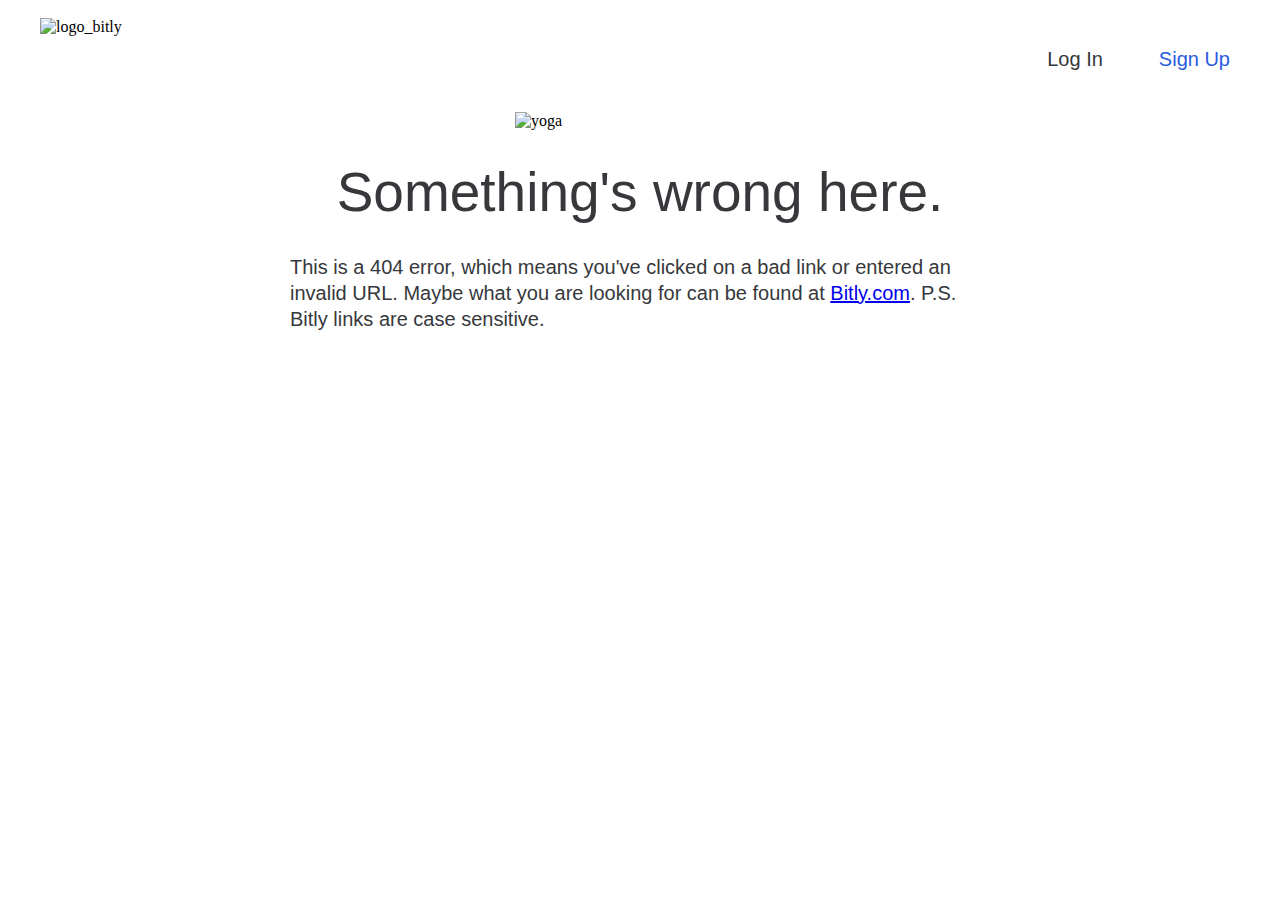
==== 404 page/index.html @ a3b26648 "corrupted repository deleted. re-upload commit" ====
<!DOCTYPE html>
<html lang="en">
<head>
    <meta charset="UTF-8">
    <meta name="viewport" content="width=device-width, initial-scale=1.0">
    <title>404_landing_page</title>
    <link rel="stylesheet" href="./main.css">
</head>
<body>
    <div>
        <header>
            <img src="./logo_bitly.png" alt="logo_bitly">
            <nav>
                <a href="#">Log In</a>
                <a href="#">Sign Up</a>
            </nav>
        </header>
        <main>            
                <img src="./yoga.png" alt="yoga">
                <div>
                    <h1> Something's wrong here. </h1>
                    <p> This is a 404 error, which means you've clicked on a bad link or entered an invalid URL. Maybe what you are looking for can be found at <a href="http://Bitly.com">Bitly.com</a>. P.S. Bitly links are case sensitive.</p>
                </div>        
        </main>
    </div>
    
</body>
</html>
---- 404 page/main.css ----
body {
    background-color: #FFFFFF;
}

    body > div {
        display: inline-block;
        width: 1200px;
        margin-left: calc((100% - 1200px) / 2);
        }

        header {
            display: inline-block;
            width: 100%;
            margin-top: 10px;
            }

            header > img {
                display: inline-block;
                float: left;
                height: 80px;
                }

            nav {
                display: inline-block;
                float: right;
                margin-top: 20px;
                }

                nav > a {
                    display: inline-block;
                    float: left;
                    text-align: center;
                    font-family: 'Gill Sans', 'Gill Sans MT', Calibri, 'Trebuchet MS', sans-serif;
                    font-size: 20px;
                    color: #36383B;
                    text-decoration: none;
                    margin-left: 36px;
                    padding: 10px;
                    }

                nav > a:nth-of-type(2) {
                    color: #2A5BDF;
                    }
        
        main {
            display: inline-block;
            float: left;
            width: 700px;
            margin-left: calc((100% - 700px) / 2);
            margin-top: 10px;
            }

            main > img {
                display: inline-block;
                float: left;
                width: 250px;
                margin-left: calc((100% - 250px) / 2);          
            }

            main > div {
                display: inline-block;
                float: left;
                text-align: center;
                color: #36383B;
            }

            main > div > h1 {
                display: inline-block;
                margin: 0;
                font-size: 55px;
                font-family: 'Gill Sans', 'Gill Sans MT', Calibri, 'Trebuchet MS', sans-serif;
                font-weight: 500;
                margin-top: 30px;
            }

            main > div > p {
                display: inline-block;
                margin: 0;
                float: left;
                text-align: left;
                font-size: 20px;
                font-family: 'Gill Sans', 'Gill Sans MT', Calibri, 'Trebuchet MS', sans-serif;
                font-weight: 400;
                line-height: 26px;
                margin-top: 30px;
                }
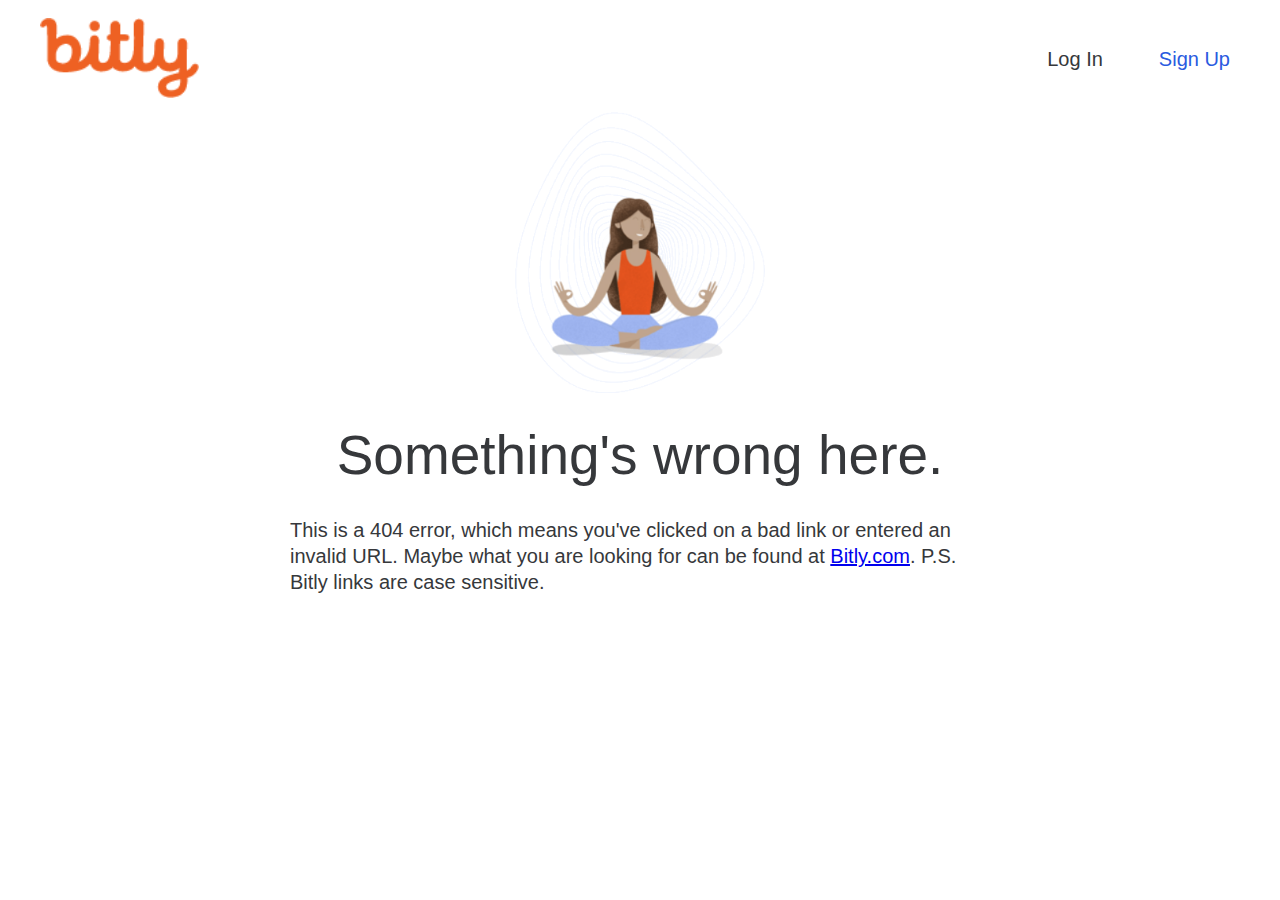
==== commit 6eff3e80: "updated image mapping" ====
--- a/404 page/index.html
+++ b/404 page/index.html
@@ -9,14 +9,14 @@
 <body>
     <div>
         <header>
-            <img src="./logo_bitly.png" alt="logo_bitly">
+            <img src="./img/logo_bitly.png" alt="logo_bitly">
             <nav>
                 <a href="#">Log In</a>
                 <a href="#">Sign Up</a>
             </nav>
         </header>
         <main>            
-                <img src="./yoga.png" alt="yoga">
+                <img src="./img/yoga.png" alt="yoga">
                 <div>
                     <h1> Something's wrong here. </h1>
                     <p> This is a 404 error, which means you've clicked on a bad link or entered an invalid URL. Maybe what you are looking for can be found at <a href="http://Bitly.com">Bitly.com</a>. P.S. Bitly links are case sensitive.</p>
